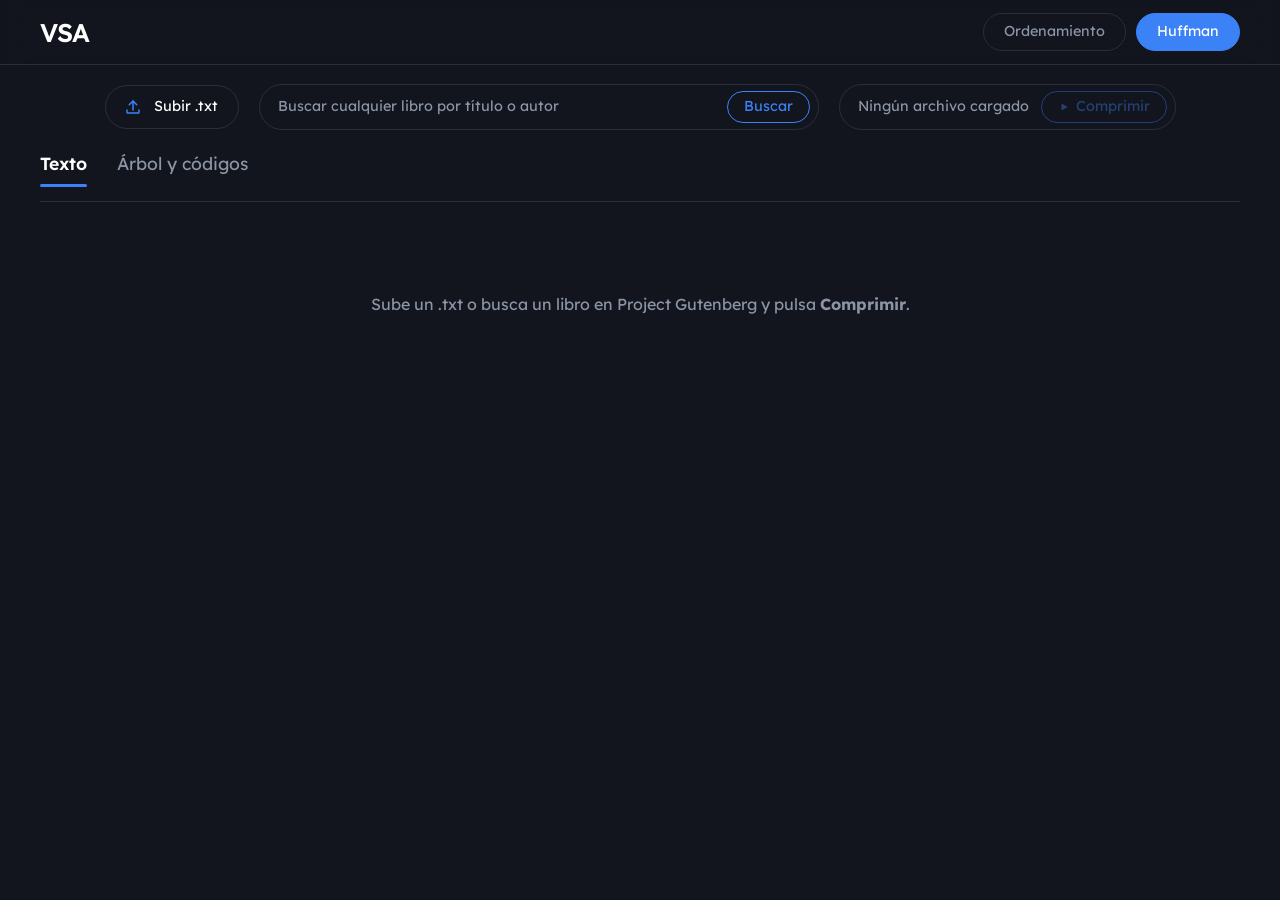
==== public/huffman.html @ 600deb77 "fix: front/.tbos" ====
<!DOCTYPE html>
<html lang="es">
<head>
  <meta charset="utf-8">
  <script>if (window.top === window.self) location.replace('index.html#huffman');</script>
  <meta name="viewport" content="width=device-width, initial-scale=1">
  <title>VSA — Compresión de Huffman</title>

  <link rel="preconnect" href="https://fonts.googleapis.com">
  <link rel="preconnect" href="https://fonts.gstatic.com" crossorigin>
  <link href="https://fonts.googleapis.com/css2?family=Lexend:wght@300;400;500;600&display=swap" rel="stylesheet">
  <link rel="stylesheet" href="css/styles.css">
  <link rel="stylesheet" href="css/huffman.css">
</head>
<body>
<div id="app">
 
  <!-- Fuente del texto: archivo local o Project Gutenberg -->
  <section id="controls" aria-label="Fuente del texto">
    <label class="hz-pill hz-upload" for="hz-file">
      <svg width="18" height="18" viewBox="0 0 24 24" fill="none" stroke="currentColor" stroke-width="2" stroke-linecap="round" stroke-linejoin="round" aria-hidden="true"><path d="M12 16V4"/><path d="M7 9l5-5 5 5"/><path d="M4 16v3a1 1 0 0 0 1 1h14a1 1 0 0 0 1-1v-3"/></svg>
      <span>Subir .txt</span>
    </label>
    <input id="hz-file" class="sr-only" type="file" accept=".txt,text/plain">
 
    <form class="hz-pill hz-search" id="hz-search" role="search">
      <input type="search" id="hz-q" placeholder="Buscar cualquier libro por título o autor" aria-label="Buscar en Project Gutenberg por título o autor">
      <button type="submit" class="btn-accent" id="hz-buscar">Buscar</button>
    </form>
 
    <div class="hz-pill hz-current">
      <span id="hz-current-label"><span class="hz-muted">Ningún archivo cargado</span></span>
      <button type="button" class="btn-accent" id="hz-run" disabled>
        <svg width="12" height="12" viewBox="0 0 24 24" fill="currentColor" aria-hidden="true"><path d="M7 5v14l12-7z"/></svg>Comprimir
      </button>
    </div>
 
    <div class="hz-results" id="hz-results" hidden>
      <div class="hz-results-head">
        <span id="hz-results-count"></span>
        <button type="button" id="hz-results-close" aria-label="Cerrar resultados">Cerrar</button>
      </div>
      <ul id="hz-results-list"></ul>
    </div>
  </section>
  <div id="hz-msg" class="hz-msg" role="status" hidden></div>
 
  <!-- Pestañas -->
  <nav class="methods-nav" id="hz-tabs" role="tablist" aria-label="Vistas">
    <button type="button" role="tab" id="tab-texto" data-tab="texto" aria-controls="view-texto" aria-selected="true" class="btn-method btn-active">Texto</button>
    <button type="button" role="tab" id="tab-arbol" data-tab="arbol" aria-controls="view-arbol" aria-selected="false" class="btn-method">Árbol y códigos</button>
  </nav>
 
  <!-- Vista: Texto -->
  <section id="view-texto" class="hz-view" role="tabpanel" aria-labelledby="tab-texto">
    <p class="hz-vacio">Sube un .txt o busca un libro en Project Gutenberg y pulsa <b>Comprimir</b>.</p>
    <div class="hz-body" hidden>
      <div class="hz-title-row">
        <h2 id="hz-titulo"></h2>
        <span id="hz-lineas-label" class="hz-accent"></span>
      </div>
      <p class="hz-desc" id="hz-desc"></p>
 
      <section class="hz-editor" aria-label="Editor">
        <div class="hz-editor-bar">
          <div class="hz-file"><svg width="16" height="16" viewBox="0 0 24 24" fill="none" stroke="currentColor" stroke-width="2" stroke-linecap="round" stroke-linejoin="round" aria-hidden="true"><path d="M14 3H6a1 1 0 0 0-1 1v16a1 1 0 0 0 1 1h12a1 1 0 0 0 1-1V8z"/><path d="M14 3v5h5"/></svg><span id="hz-filename"></span></div>
          <div class="hz-toggle" role="group" aria-label="Modo de vista">
            <button type="button" id="hz-ver-bin" class="on" aria-pressed="true"><code>01</code>Codificado</button>
            <button type="button" id="hz-ver-txt" aria-pressed="false"><code>Aa</code>Normal</button>
          </div>
        </div>
        <div class="hz-lines" id="hz-lines" tabindex="0" aria-label="Contenido"></div>
        <div class="hz-editor-foot">
          <span id="hz-status"></span>
          <span class="hz-foot-right">
            <button type="button" id="hz-mas" class="hz-link">Mostrar más</button>
            <span id="hz-check" class="hz-check"></span>
          </span>
        </div>
      </section>
 
      <div class="hz-downloads">
        <button type="button" id="hz-dl-huf" class="hz-link hz-muted-btn">Descargar .tbos</button>
        <button type="button" id="hz-dl-txt" class="hz-link hz-muted-btn">Descargar .txt decodificado</button>
      </div>
 
      <section class="hz-results-sec" aria-label="Resultados">
        <div class="hz-sec-head">
          <h3>Resultados</h3>
          <span>tamaño original vs. codificado + tabla de frecuencias</span>
        </div>
        <div class="hz-stats" id="hz-stats-texto"></div>
        <div class="hz-cmp" id="hz-cmp"></div>
      </section>
    </div>
  </section>
 
  <!-- Vista: Árbol y códigos -->
  <section id="view-arbol" class="hz-view" role="tabpanel" aria-labelledby="tab-arbol" hidden>
    <p class="hz-vacio">Comprime un texto para ver su árbol y la tabla de códigos.</p>
    <div class="hz-body" hidden>
      <div class="hz-title-row">
        <h2>Árbol de Huffman</h2>
        <span id="hz-arbol-label" class="hz-accent"></span>
      </div>
      <p class="hz-desc">En cada paso se toman los dos nodos de menor frecuencia y se unen en uno nuevo (técnica voraz). Los caracteres más frecuentes quedan cerca de la raíz y reciben los códigos más cortos.</p>
 
      <div class="hz-stats" id="hz-stats-arbol"></div>
 
      <div class="hz-legend">
        <span class="lg"><i class="sw sw-0"></i>rama izquierda = 0</span>
        <span class="lg"><i class="sw sw-1"></i>rama derecha = 1</span>
        <span class="lg"><i class="dot dot-in"></i>nodo interno</span>
        <span class="lg"><i class="dot dot-leaf"></i>hoja = carácter y frecuencia</span>
        <span>␣ espacio · ↵ salto de línea</span>
      </div>
      <div class="hz-tree" id="hz-tree"></div>
 
      <section class="hz-results-sec">
        <div class="hz-sec-head">
          <h3>Frecuencias y códigos</h3>
          <span id="hz-tabla-label"></span>
        </div>
        <div class="hz-table-wrap">
          <table class="hz-table">
            <thead><tr><th>Carácter</th><th>Unicode</th><th>Frecuencia</th><th>%</th><th class="l">Código</th><th>Largo</th><th>Bits totales</th></tr></thead>
            <tbody id="hz-tabla"></tbody>
          </table>
        </div>
      </section>
    </div>
  </section>
</div>
<script src="js/fuente.js"></script>
<script src="js/tabla.js"></script>
<script src="js/resultados.js"></script>
<script src="js/editor.js"></script>
<script src="js/huffman-api.js"></script>
<script src="js/huffman-estado.js"></script>
</body>
</html>
---- public/css/styles.css ----
/* Variables */
:root {
  --bg-main: #13151e; --bg-panel: #1a1c29; --text-main: #fff; --text-muted: #8b95a5;
  --accent: #3b82f6; --border-color: #2a2d3d; --font-main: "Lexend", system-ui, sans-serif;
  --c-comparing: #facc15; --c-swap: #ef4444; --c-pivot: #a855f7; --c-min: #22d3ee; --c-sorted: #22c55e;
  --c-error: #f87171; --c-warning: #fbbf24;
}
 
/* Base */
* { margin: 0; padding: 0; box-sizing: border-box; }
[hidden] { display: none !important; }
body { background: var(--bg-main); color: var(--text-main); font-family: var(--font-main); line-height: 1.5; -webkit-font-smoothing: antialiased; }
#app { max-width: 1400px; margin: 0 auto; padding: 20px 40px; }
button:focus-visible, input:focus-visible { outline: 2px solid var(--accent); outline-offset: 2px; }
 
/* Header */
.header-container { display: flex; justify-content: space-between; align-items: center; margin-bottom: 20px; }
.main-title { font-size: 2.5rem; font-weight: 600; letter-spacing: -1px; }
#mode-nav button { background: none; border: none; border-bottom: 2px solid transparent; color: var(--text-muted); font: inherit; font-size: 1rem; margin-left: 20px; padding-bottom: 5px; cursor: pointer; transition: color .2s, border-color .2s; }
#mode-nav button:hover { color: var(--text-main); }
#mode-nav button.active { color: var(--text-main); border-bottom-color: var(--accent); }
 
/* Algoritmos */
.methods-nav { display: flex; align-items: center; gap: 30px; padding-bottom: 20px; border-bottom: 1px solid var(--border-color); margin-bottom: 30px; overflow-x: auto; }
.btn-method { background: none; border: none; color: var(--text-muted); font: inherit; font-size: 1.1rem; font-weight: 400; cursor: pointer; padding-bottom: 5px; position: relative; white-space: nowrap; transition: color .2s; }
.btn-method:hover { color: var(--text-main); }
.btn-method.btn-active { color: var(--text-main); font-weight: 600; }
.btn-method.btn-active::after { content: ""; position: absolute; bottom: -6px; left: 0; width: 100%; height: 3px; background: var(--accent); border-radius: 2px; }
 
/* Controles */
#controls { display: flex; flex-wrap: wrap; align-items: center; justify-content: center; gap: 20px; margin-bottom: 20px; }
#input-controls, #speed-control, #playback { display: flex; align-items: center; gap: 15px; border: 1px solid var(--border-color); border-radius: 30px; padding: 8px 20px; }
#manual-group { display: flex; align-items: center; gap: 10px; }
#controls button { background: none; border: none; color: var(--text-main); font: inherit; font-size: .9rem; cursor: pointer; transition: color .2s; }
#controls button:hover { color: var(--accent); }
#controls output { color: var(--text-muted); font-size: .85rem; min-width: 2ch; }
input[type="range"] { accent-color: var(--accent); background: var(--border-color); height: 4px; border-radius: 2px; appearance: none; cursor: pointer; }
input[type="range"]::-webkit-slider-thumb { appearance: none; width: 12px; height: 12px; border-radius: 50%; background: var(--accent); }
input[type="range"]::-moz-range-thumb { width: 12px; height: 12px; border-radius: 50%; background: var(--accent); border: none; }
#manual-group input { background: transparent; border: none; color: var(--text-main); font-family: inherit; width: 190px; }
#manual-group input::placeholder { color: var(--text-muted); }
#controls #btn-play { display: flex; align-items: center; gap: 5px; border: 1px solid var(--accent); color: var(--accent); padding: 4px 15px; border-radius: 20px; }
#controls #btn-play:hover { background: var(--accent); color: var(--text-main); }
#stooge-warning { order: 10; width: 100%; color: var(--c-warning); font-size: .85rem; text-align: center; }
#manual-error { color: var(--c-error); font-size: .85rem; margin-bottom: 20px; text-align: center; }
 
/* Vista individual */
#view-single { display: grid; grid-template-columns: minmax(0, 1fr); gap: 40px; max-width: 1000px; margin: 20px auto 0; }
#single-main { min-width: 0; }
#single-title-row { display: flex; justify-content: space-between; align-items: baseline; margin-bottom: 8px; }
#algo-title { font-size: 2.5rem; font-weight: 600; }
#step-label { color: var(--accent); font-size: .9rem; }
#canvas-main { display: block; width: 100%; height: 450px; background: transparent; }
#scrubber { display: flex; align-items: center; gap: 15px; margin-top: 15px; }
#input-scrub { flex-grow: 1; }
#pct-label { color: var(--text-muted); font-size: .8rem; min-width: 4ch; text-align: right; }
 
/* Leyenda */
#legend { display: flex; flex-wrap: wrap; gap: 20px; margin-top: 20px; font-size: .85rem; color: var(--text-muted); }
#legend span { display: inline-flex; align-items: center; gap: 8px; }
#legend span::before { content: ""; width: 10px; height: 10px; border-radius: 50%; background: var(--text-muted); }
#legend [data-legend="comparing"]::before { background: var(--c-comparing); }
#legend [data-legend="swap"]::before { background: var(--c-swap); }
#legend [data-legend="pivot"]::before { background: var(--c-pivot); }
#legend [data-legend="min"]::before { background: var(--c-min); }
#legend [data-legend="sorted"]::before { background: var(--c-sorted); }
 
/* Estadísticas */
#stats { display: flex; flex-wrap: wrap; gap: 50px; margin-top: 40px; }
.stat { display: flex; flex-direction: column; }
.stat-value { font-size: 2.5rem; font-weight: 600; line-height: 1; margin-bottom: 5px; }
.stat-label, .stat-sub { color: var(--text-muted); font-size: .85rem; }

/* Descripción y complejidades */
#algo-desc { font-size: 1rem; font-weight: 300; line-height: 1.6; color: var(--text-muted); }
#complexities { display: flex; flex-wrap: wrap; gap: 15px; font-size: .8rem; color: var(--text-muted); margin: 10px 0 25px; }
.cx-value { font-family: monospace; font-weight: bold; color: var(--text-main); }
 
/* Vista comparar */
#panels { display: grid; grid-template-columns: repeat(auto-fill, minmax(280px, 1fr)); gap: 20px; margin-top: 20px; }
.panel { display: flex; flex-direction: column; gap: 12px; background: var(--bg-panel); border: 1px solid var(--border-color); border-radius: 12px; padding: 15px; }
.panel-head { display: flex; justify-content: space-between; align-items: baseline; }
.panel-name { font-weight: 600; font-size: 1.1rem; }
.panel-rank { color: var(--accent); font-size: .85rem; }
.panel-counts { color: var(--text-muted); font-size: .8rem; }
.panel-bar { height: 4px; background: var(--border-color); border-radius: 2px; overflow: hidden; margin-top: 8px; }
.panel-bar-fill { height: 100%; width: 0; background: var(--accent); }
.panel-canvas { display: block; width: 100%; height: 160px; }
#compare-hint { color: var(--text-muted); font-size: .9rem; margin-top: 20px; }
 
/* Resultados */
#results { margin-top: 40px; }
#results-head { display: flex; justify-content: space-between; align-items: baseline; flex-wrap: wrap; gap: 10px; margin-bottom: 15px; }
#results-head h3 { font-size: 1.5rem; font-weight: 600; }
#results-head span { color: var(--text-muted); font-size: .85rem; }
#results-table-wrap { overflow-x: auto; }
#results-table { width: 100%; border-collapse: collapse; font-size: .9rem; }
#results-table th, #results-table td { padding: 12px 15px; text-align: left; border-bottom: 1px solid var(--border-color); }
#results-table th { color: var(--text-muted); font-weight: 400; font-size: .75rem; text-transform: uppercase; letter-spacing: 1px; }
.r-name { font-weight: 600; }
.r-bar { position: relative; height: 6px; min-width: 100px; background: var(--border-color); border-radius: 3px; overflow: hidden; margin-bottom: 4px; }
.r-bar-total, .r-bar-live { position: absolute; inset: 0 auto 0 0; height: 100%; }
.r-bar-total { background: rgba(59, 130, 246, .35); }
.r-bar-live { background: var(--accent); }
.r-total-num { font-size: .8rem; color: var(--text-muted); }
#single-results { grid-column: 1 / -1; }
#single-results-head { display: flex; justify-content: space-between; align-items: baseline; flex-wrap: wrap; gap: 10px; margin-bottom: 15px; }
#single-results-head h3 { font-size: 1.5rem; font-weight: 600; }
#single-results-head span { color: var(--text-muted); font-size: .85rem; }
#single-results-wrap { overflow-x: auto; }
#single-results-table { width: 100%; border-collapse: collapse; font-size: .9rem; }
#single-results-table th, #single-results-table td { padding: 12px 15px; text-align: left; border-bottom: 1px solid var(--border-color); }
#single-results-table th { color: var(--text-muted); font-weight: 400; font-size: .75rem; text-transform: uppercase; letter-spacing: 1px; }
/* Responsive */
@media (max-width: 600px) {
  .header-container { flex-wrap: wrap; gap: 10px; }
  #mode-nav button:first-child { margin-left: 0; }
  #controls { gap: 12px; }
  #input-controls, #speed-control, #playback { width: 100%; flex-wrap: wrap; border-radius: 20px; justify-content: space-between; }
  #manual-group { width: 100%; }
  #manual-group input { flex: 1; width: auto; min-width: 0; }
  .stat-value { font-size: 2rem; }
  #canvas-main { height: 240px; }
}

/* ===== Barra fija (index.html) y navegación entre secciones ===== */
:root { --bar-h: 64px; }
.header { position: fixed; top: 0; left: 0; right: 0; z-index: 50; background: rgba(19, 21, 30, .6); backdrop-filter: blur(12px); -webkit-backdrop-filter: blur(12px); border-bottom: 1px solid var(--border-color); transition: transform .25s ease; }
.header.oculta { transform: translateY(-100%); }
.header-container { display: flex; justify-content: space-between; align-items: center; max-width: 1400px; height: var(--bar-h); margin: 0 auto; padding: 0 40px; }
.header .main-title { font-size: 1.6rem; }
.brand-link { color: inherit; text-decoration: none; }
.site-nav { display: flex; align-items: center; gap: 10px; }
.site-nav a { font: inherit; font-size: .9rem; color: var(--text-muted); text-decoration: none; padding: 7px 20px; border: 1px solid var(--border-color); border-radius: 30px; transition: color .2s, border-color .2s, background .2s; }
.site-nav a:hover { color: var(--text-main); border-color: var(--accent); }
.site-nav a[aria-current="page"] { color: var(--text-main); background: var(--accent); border-color: var(--accent); }
.site-nav a:focus-visible { outline: 2px solid var(--accent); outline-offset: 2px; }

/* index.html: la sección ocupa toda la pantalla y la barra flota encima */
.shell { overflow: hidden; }
.vista { position: fixed; inset: 0; width: 100%; height: 100%; border: 0; background: var(--bg-main); }

/* Dentro de las secciones: espacio arriba para que la barra no tape el contenido */
#app { padding-top: calc(var(--bar-h) + 20px); }

/* Fila Individual / Comparar dentro de Ordenamiento */
.mode-row { margin-bottom: 20px; }
.mode-row #mode-nav button:first-child { margin-left: 0; }

@media (max-width: 600px) {
  .header-container { flex-wrap: nowrap; gap: 8px; padding: 0 20px; }
  .site-nav { gap: 8px; }
  .site-nav a { padding: 6px 14px; font-size: .85rem; }
}
@media (prefers-reduced-motion: reduce) { .header { transition: none; } }
---- public/css/huffman.css ----
/* Huffman — estilos propios. Variables, base, header, pestañas (.methods-nav),
   .stat y controles vienen de styles.css */
:root { --c-bit0: #f59e0b; --c-bit1: #3b82f6; --c-bin: #93c5fd; }
 
.sr-only { position: absolute; width: 1px; height: 1px; opacity: 0; }
.hz-muted { color: var(--text-muted); }
.hz-accent { color: var(--accent); font-size: .9rem; }
 
/* Fuente */
#controls { position: relative; }
.hz-pill { display: flex; align-items: center; gap: 12px; border: 1px solid var(--border-color); border-radius: 30px; padding: 6px 8px 6px 18px; min-height: 44px; font-size: .9rem; }
.hz-upload { cursor: pointer; padding-right: 20px; transition: border-color .2s; }
.hz-upload svg { color: var(--accent); }
.hz-upload:hover, .hz-upload:focus-within { border-color: var(--accent); }
.hz-search { flex: 0 1 560px; min-width: 0; }
.hz-search input { flex: 1; min-width: 80px; background: transparent; border: none; color: var(--text-main); font: inherit; font-size: .9rem; }
.hz-search input::placeholder { color: var(--text-muted); }
.hz-current { padding-right: 8px; }
#controls .btn-accent { display: inline-flex; align-items: center; gap: 6px; border: 1px solid var(--accent); color: var(--accent); padding: 4px 16px; border-radius: 20px; white-space: nowrap; }
#controls .btn-accent:hover:not(:disabled) { background: var(--accent); color: var(--text-main); }
#controls .btn-accent:disabled { opacity: .4; cursor: not-allowed; }
.hz-msg { text-align: center; font-size: .85rem; margin-bottom: 20px; color: var(--text-muted); }
.hz-msg.error { color: var(--c-error); }
 
/* Resultados de búsqueda */
.hz-results { position: absolute; top: 56px; left: 50%; transform: translateX(-50%); width: min(620px, 100%); background: var(--bg-panel); border: 1px solid var(--border-color); border-radius: 12px; box-shadow: 0 16px 40px rgba(0,0,0,.45); z-index: 5; overflow: hidden; }
.hz-results-head { display: flex; justify-content: space-between; padding: 10px 14px; border-bottom: 1px solid var(--border-color); font-size: .75rem; color: var(--text-muted); text-transform: uppercase; letter-spacing: 1px; }
#controls .hz-results-head button { font-size: .75rem; color: var(--text-muted); }
.hz-results ul { list-style: none; max-height: 340px; overflow-y: auto; }
.hz-results li { display: flex; align-items: center; gap: 14px; padding: 10px 14px; border-bottom: 1px solid var(--border-color); }
.hz-results li:last-child { border-bottom: 0; }
.hz-res-info { flex: 1; min-width: 0; }
.hz-res-title { font-weight: 600; font-size: .9rem; }
.hz-res-meta { font-size: .75rem; color: var(--text-muted); }
#controls .hz-use { border: 1px solid var(--border-color); border-radius: 16px; padding: 4px 12px; font-size: .8rem; }
#controls .hz-use:hover { border-color: var(--accent); }
.hz-res-empty { padding: 16px 14px; color: var(--text-muted); font-size: .85rem; }
 
/* Vistas */
.hz-vacio { text-align: center; color: var(--text-muted); padding: 60px 0; }
.hz-body { max-width: 1100px; margin: 0 auto; }
#view-arbol .hz-body { max-width: 1240px; }
.hz-title-row { display: flex; justify-content: space-between; align-items: baseline; flex-wrap: wrap; gap: 8px; margin-bottom: 8px; }
.hz-title-row h2 { font-size: 2.5rem; font-weight: 600; overflow-wrap: anywhere; }
.hz-desc { font-size: 1rem; font-weight: 300; line-height: 1.6; color: var(--text-muted); margin-bottom: 24px; }
.hz-stats { display: flex; flex-wrap: wrap; gap: 50px; margin: 28px 0; }
 
/* Editor */
.hz-editor { background: var(--bg-panel); border: 1px solid var(--border-color); border-radius: 12px; overflow: hidden; }
.hz-editor-bar { display: flex; flex-wrap: wrap; align-items: center; justify-content: space-between; gap: 12px; padding: 10px 14px 10px 18px; border-bottom: 1px solid var(--border-color); }
.hz-file { display: flex; align-items: center; gap: 10px; font-family: monospace; font-size: .9rem; color: var(--text-muted); }
.hz-toggle { display: flex; gap: 4px; border: 1px solid var(--border-color); border-radius: 20px; padding: 3px; }
.hz-toggle button { display: inline-flex; align-items: center; gap: 6px; background: none; border: 1px solid transparent; color: var(--text-muted); font: inherit; font-size: .8rem; cursor: pointer; border-radius: 16px; padding: 4px 14px; }
.hz-toggle button:hover { color: var(--text-main); }
.hz-toggle button.on { color: var(--text-main); background: var(--bg-main); border-color: var(--accent); }
.hz-lines { height: 470px; overflow: auto; padding: 14px 0; font-family: monospace; font-size: .9rem; line-height: 1.75; }
.hz-ln { display: flex; gap: 18px; padding: 0 18px; }
.hz-ln em { font-style: normal; color: #5d6577; min-width: 6ch; text-align: right; user-select: none; }
.hz-ln span { white-space: pre; }
.hz-lines.bin .hz-ln span { color: var(--c-bin); }
.hz-editor-foot { display: flex; flex-wrap: wrap; justify-content: space-between; gap: 10px; padding: 8px 18px; border-top: 1px solid var(--border-color); font-size: .75rem; color: var(--text-muted); }
.hz-foot-right { display: inline-flex; align-items: center; gap: 14px; }
.hz-link { background: none; border: none; font: inherit; cursor: pointer; font-size: .75rem; color: var(--accent); }
.hz-link:disabled { color: var(--text-muted); cursor: default; }
.hz-check { display: inline-flex; align-items: center; gap: 6px; color: var(--c-sorted); }
.hz-check.bad { color: var(--c-error); }
.hz-downloads { display: flex; flex-wrap: wrap; gap: 12px; justify-content: flex-end; margin-top: 14px; }
.hz-muted-btn { font-size: .8rem; color: var(--text-muted); }
.hz-muted-btn:hover { color: var(--text-main); }
 
/* Resultados */
.hz-results-sec { margin-top: 30px; }
.hz-sec-head { display: flex; justify-content: space-between; align-items: baseline; flex-wrap: wrap; gap: 10px; margin-bottom: 15px; }
.hz-sec-head h3 { font-size: 1.5rem; font-weight: 600; }
.hz-sec-head span { color: var(--text-muted); font-size: .85rem; }
.hz-results-sec .hz-stats { margin-top: 0; }
.hz-cmp { display: flex; flex-direction: column; gap: 8px; margin-top: 28px; }
.hz-bar { position: relative; height: 26px; background: var(--border-color); border-radius: 5px; overflow: hidden; }
.hz-bar i { position: absolute; inset: 0 auto 0 0; background: var(--accent); }
.hz-bar i.orig { background: #3a3f55; }
.hz-bar span { position: absolute; left: 12px; top: 3px; font-size: .8rem; }
 
/* Árbol */
.hz-legend { display: flex; flex-wrap: wrap; gap: 20px; margin-bottom: 14px; font-size: .8rem; color: var(--text-muted); }
.hz-legend .lg { display: inline-flex; align-items: center; gap: 8px; }
.sw { display: inline-block; width: 14px; height: 3px; }
.sw-0 { background: var(--c-bit0); } .sw-1 { background: var(--c-bit1); }
.dot { display: inline-block; width: 10px; height: 10px; }
.dot-in { border-radius: 50%; background: #2563eb; }
.dot-leaf { border-radius: 3px; border: 1.5px solid var(--c-min); }
.hz-tree { overflow: auto; background: var(--bg-panel); border: 1px solid var(--border-color); border-radius: 12px; padding: 16px; }
.hz-tree svg { display: block; margin: 0 auto; }
.hz-tree line.e0 { stroke: var(--c-bit0); stroke-width: 1.6; }
.hz-tree line.e1 { stroke: var(--c-bit1); stroke-width: 1.6; }
.hz-tree text { font-family: monospace; text-anchor: middle; }
.hz-tree .e0t, .hz-tree .e1t { font-size: 11px; paint-order: stroke; stroke: var(--bg-panel); stroke-width: 4px; }
.hz-tree .e0t { fill: var(--c-bit0); } .hz-tree .e1t { fill: #60a5fa; }
.hz-tree .lf { fill: var(--bg-main); stroke: var(--c-min); stroke-width: 1.5; }
.hz-tree .lt { fill: var(--text-main); font-size: 13px; font-weight: bold; }
.hz-tree .lfq { fill: var(--text-muted); font-size: 10px; }
.hz-tree .in { fill: #2563eb; }
.hz-aviso { color: var(--text-muted); padding: 20px; text-align: center; }
 
/* Tabla de códigos */
.hz-table-wrap { overflow: auto; max-height: 620px; border: 1px solid var(--border-color); border-radius: 12px; }
.hz-table { width: 100%; border-collapse: collapse; font-size: .9rem; }
.hz-table th, .hz-table td { padding: 10px 15px; text-align: right; border-bottom: 1px solid var(--border-color); white-space: nowrap; }
.hz-table th:first-child, .hz-table td:first-child, .hz-table .l { text-align: left; }
.hz-table th { position: sticky; top: 0; background: var(--bg-panel); color: var(--text-muted); font-weight: 400; font-size: .75rem; text-transform: uppercase; letter-spacing: 1px; }
.hz-table td.m { font-family: monospace; }
.hz-table td.ch { font-family: monospace; font-size: 1rem; font-weight: bold; }
.hz-table td.mu { color: var(--text-muted); font-size: .75rem; }
.hz-table td.k { font-family: monospace; color: var(--c-bin); letter-spacing: 1.5px; text-align: left; }
.fb { display: inline-block; width: 80px; height: 6px; background: var(--border-color); border-radius: 3px; vertical-align: middle; margin-right: 10px; overflow: hidden; }
.fb i { display: block; height: 100%; background: #2563eb; }
 
@media (max-width: 600px) {
  .hz-pill { width: 100%; flex-wrap: wrap; border-radius: 20px; }
  .hz-search { flex: 1 1 100%; }
  .hz-current { justify-content: space-between; }
  .hz-title-row h2 { font-size: 2rem; }
  .hz-lines { height: 320px; }
  .hz-stats { gap: 30px; }
}
.sr-only { position: absolute; width: 1px; height: 1px; opacity: 0; }
.hz-muted { color: var(--text-muted); }
 
/* Fuente */
#controls { position: relative; }
.hz-pill { display: flex; align-items: center; gap: 12px; border: 1px solid var(--border-color); border-radius: 30px; padding: 6px 8px 6px 18px; min-height: 44px; font-size: .9rem; }
.hz-upload { cursor: pointer; padding-right: 20px; transition: border-color .2s; }
.hz-upload svg { color: var(--accent); }
.hz-upload:hover, .hz-upload:focus-within { border-color: var(--accent); }
.hz-search { flex: 0 1 560px; min-width: 0; }
.hz-search input { flex: 1; min-width: 80px; background: transparent; border: none; color: var(--text-main); font: inherit; font-size: .9rem; }
.hz-search input::placeholder { color: var(--text-muted); }
.hz-current { padding-right: 8px; }
#controls .btn-accent { display: inline-flex; align-items: center; gap: 6px; border: 1px solid var(--accent); color: var(--accent); padding: 4px 16px; border-radius: 20px; white-space: nowrap; }
#controls .btn-accent:hover:not(:disabled) { background: var(--accent); color: var(--text-main); }
#controls .btn-accent:disabled { opacity: .4; cursor: not-allowed; }
.hz-msg { text-align: center; font-size: .85rem; margin-bottom: 20px; color: var(--text-muted); }
.hz-msg.error { color: var(--c-error); }
 
/* Resultados de búsqueda */
.hz-results { position: absolute; top: 56px; left: 50%; transform: translateX(-50%); width: min(620px, 100%); background: var(--bg-panel); border: 1px solid var(--border-color); border-radius: 12px; box-shadow: 0 16px 40px rgba(0,0,0,.45); z-index: 5; overflow: hidden; }
.hz-results-head { display: flex; justify-content: space-between; padding: 10px 14px; border-bottom: 1px solid var(--border-color); font-size: .75rem; color: var(--text-muted); text-transform: uppercase; letter-spacing: 1px; }
#controls .hz-results-head button { font-size: .75rem; color: var(--text-muted); }
.hz-results ul { list-style: none; max-height: 340px; overflow-y: auto; }
.hz-results li { display: flex; align-items: center; gap: 14px; padding: 10px 14px; border-bottom: 1px solid var(--border-color); }
.hz-results li:last-child { border-bottom: 0; }
.hz-res-info { flex: 1; min-width: 0; }
.hz-res-title { font-weight: 600; font-size: .9rem; }
.hz-res-meta { font-size: .75rem; color: var(--text-muted); }
#controls .hz-use { border: 1px solid var(--border-color); border-radius: 16px; padding: 4px 12px; font-size: .8rem; }
#controls .hz-use:hover { border-color: var(--accent); }
.hz-res-empty { padding: 16px 14px; color: var(--text-muted); font-size: .85rem; }
 
@media (max-width: 600px) {
  .hz-pill { width: 100%; flex-wrap: wrap; border-radius: 20px; }
  .hz-search { flex: 1 1 100%; }
  .hz-current { justify-content: space-between; }
}
/* ===== Tabla de frecuencias y códigos ===== */
.hz-vacio { text-align: center; color: var(--text-muted); padding: 60px 0; }
.hz-body { max-width: 1100px; margin: 0 auto; }
#view-arbol .hz-body { max-width: 1240px; }
.hz-results-sec { margin-top: 30px; }
.hz-sec-head { display: flex; justify-content: space-between; align-items: baseline; flex-wrap: wrap; gap: 10px; margin-bottom: 15px; }
.hz-sec-head h3 { font-size: 1.5rem; font-weight: 600; }
.hz-sec-head span { color: var(--text-muted); font-size: .85rem; }
 
/* Tabla de códigos */
.hz-table-wrap { overflow: auto; max-height: 620px; border: 1px solid var(--border-color); border-radius: 12px; }
.hz-table { width: 100%; border-collapse: collapse; font-size: .9rem; }
.hz-table th, .hz-table td { padding: 10px 15px; text-align: right; border-bottom: 1px solid var(--border-color); white-space: nowrap; }
.hz-table th:first-child, .hz-table td:first-child, .hz-table .l { text-align: left; }
.hz-table th { position: sticky; top: 0; background: var(--bg-panel); color: var(--text-muted); font-weight: 400; font-size: .75rem; text-transform: uppercase; letter-spacing: 1px; }
.hz-table td.m { font-family: monospace; }
.hz-table td.ch { font-family: monospace; font-size: 1rem; font-weight: bold; }
.hz-table td.mu { color: var(--text-muted); font-size: .75rem; }
.hz-table td.k { font-family: monospace; color: var(--c-bin); letter-spacing: 1.5px; text-align: left; }
.fb { display: inline-block; width: 80px; height: 6px; background: var(--border-color); border-radius: 3px; vertical-align: middle; margin-right: 10px; overflow: hidden; }
.fb i { display: block; height: 100%; background: #2563eb; }
.hz-toggle button:disabled { opacity: .4; cursor: not-allowed; }
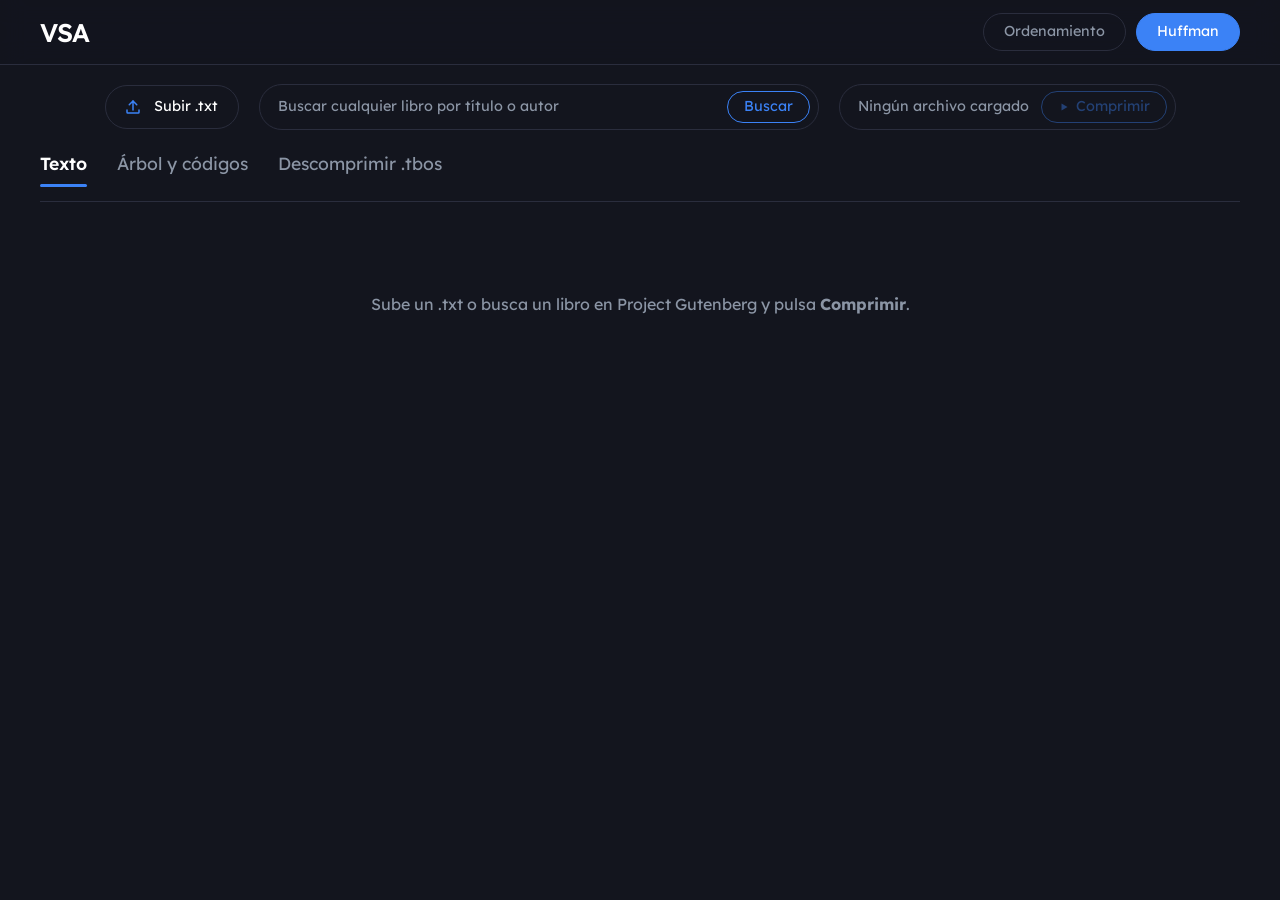
==== commit 255ef864: "add descomprimir" ====
--- a/public/huffman.html
+++ b/public/huffman.html
@@ -49,6 +49,7 @@
   <nav class="methods-nav" id="hz-tabs" role="tablist" aria-label="Vistas">
     <button type="button" role="tab" id="tab-texto" data-tab="texto" aria-controls="view-texto" aria-selected="true" class="btn-method btn-active">Texto</button>
     <button type="button" role="tab" id="tab-arbol" data-tab="arbol" aria-controls="view-arbol" aria-selected="false" class="btn-method">Árbol y códigos</button>
+    <button type="button" role="tab" id="tab-descomprimir" data-tab="descomprimir" aria-controls="view-descomprimir" aria-selected="false" class="btn-method">Descomprimir .tbos</button>
   </nav>
  
   <!-- Vista: Texto -->
@@ -130,13 +131,50 @@
       </section>
     </div>
   </section>
+    <!-- Vista: Descomprimir un .tbos -->
+  <section id="view-descomprimir" class="hz-view" role="tabpanel" aria-labelledby="tab-descomprimir" hidden>
+    <div class="hz-body">
+      <div class="hz-title-row">
+        <h2>Descomprimir un .tbos</h2>
+        <span id="hz-d-label" class="hz-accent"></span>
+      </div>
+      <p class="hz-desc">Sube un archivo .tbos generado aquí y el servidor lo decodifica para recuperar el texto original.</p>
+ 
+      <label class="hz-drop" id="hz-d-drop" for="hz-d-file">
+        <svg width="22" height="22" viewBox="0 0 24 24" fill="none" stroke="currentColor" stroke-width="2" stroke-linecap="round" stroke-linejoin="round" aria-hidden="true"><path d="M12 16V4"/><path d="M7 9l5-5 5 5"/><path d="M4 16v3a1 1 0 0 0 1 1h14a1 1 0 0 0 1-1v-3"/></svg>
+        <span><b>Elige un archivo .tbos</b> o arrástralo aquí</span>
+      </label>
+      <input id="hz-d-file" class="sr-only" type="file" accept=".tbos">
+      <div id="hz-d-msg" class="hz-msg" role="status" hidden></div>
+ 
+      <div id="hz-d-resultado" hidden>
+        <div class="hz-stats" id="hz-d-stats"></div>
+        <section class="hz-editor" aria-label="Texto decodificado">
+          <div class="hz-editor-bar">
+            <div class="hz-file"><svg width="16" height="16" viewBox="0 0 24 24" fill="none" stroke="currentColor" stroke-width="2" stroke-linecap="round" stroke-linejoin="round" aria-hidden="true"><path d="M14 3H6a1 1 0 0 0-1 1v16a1 1 0 0 0 1 1h12a1 1 0 0 0 1-1V8z"/><path d="M14 3v5h5"/></svg><span id="hz-d-filename"></span></div>
+          </div>
+          <div class="hz-lines" id="hz-d-lines" tabindex="0" aria-label="Texto decodificado"></div>
+          <div class="hz-editor-foot">
+            <span id="hz-d-status"></span>
+            <span class="hz-foot-right"><button type="button" id="hz-d-mas" class="hz-link">Mostrar más</button></span>
+          </div>
+        </section>
+        <div class="hz-downloads">
+          <button type="button" id="hz-d-dl" class="hz-link hz-muted-btn">Descargar .txt decodificado</button>
+        </div>
+      </div>
+    </div>
+  </section>
 </div>
 <script src="js/fuente.js"></script>
 <script src="js/tabla.js"></script>
 <script src="js/resultados.js"></script>
 <script src="js/editor.js"></script>
+<script src="js/descargas.js"></script>
 <script src="js/huffman-api.js"></script>
 <script src="js/huffman-estado.js"></script>
+<script src="js/arbol.js"></script>
+<script src="js/descomprimir.js"></script>
 </body>
 </html>
  
--- a/public/css/styles.css
+++ b/public/css/styles.css
@@ -153,4 +153,11 @@
   .site-nav a { padding: 6px 14px; font-size: .85rem; }
 }
 @media (prefers-reduced-motion: reduce) { .header { transition: none; } }
+ /* ===== Pestaña "Descomprimir .tbos" — pégalo al final de huffman.css ===== */
+.hz-drop { display: flex; align-items: center; justify-content: center; gap: 12px; padding: 36px 20px; border: 1.5px dashed var(--border-color); border-radius: 12px; color: var(--text-muted); cursor: pointer; transition: border-color .2s, background .2s, color .2s; }
+.hz-drop svg { color: var(--accent); flex: none; }
+.hz-drop b { color: var(--text-main); font-weight: 600; }
+.hz-drop:hover, .hz-drop:focus-within, .hz-drop.sobre { border-color: var(--accent); background: rgba(59, 130, 246, .06); color: var(--text-main); }
+#hz-d-resultado { margin-top: 28px; }
+#hz-d-msg { margin-top: 16px; margin-bottom: 0; }
  
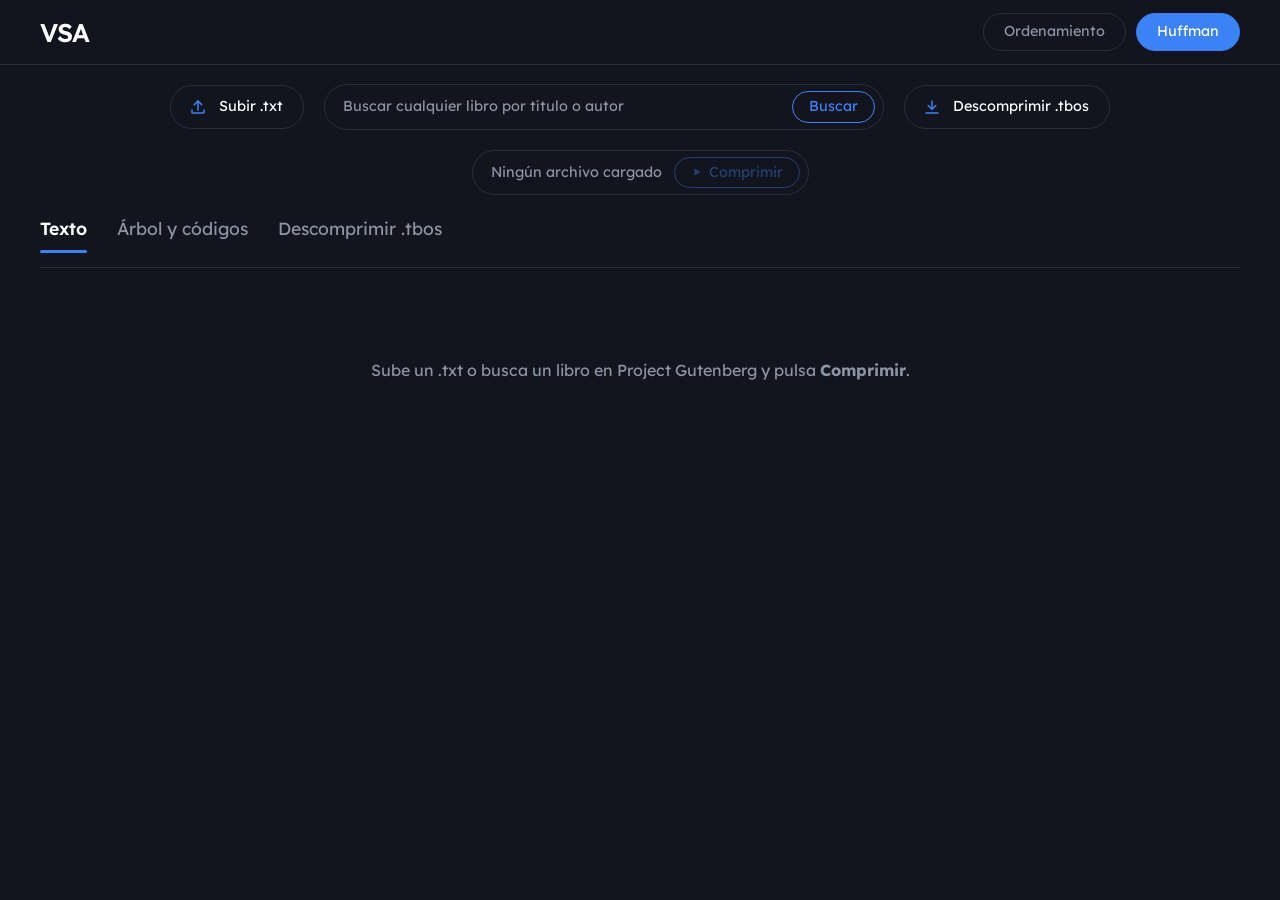
==== commit 06df052d: "add botton descomprimir" ====
--- a/public/huffman.html
+++ b/public/huffman.html
@@ -27,6 +27,11 @@
       <input type="search" id="hz-q" placeholder="Buscar cualquier libro por título o autor" aria-label="Buscar en Project Gutenberg por título o autor">
       <button type="submit" class="btn-accent" id="hz-buscar">Buscar</button>
     </form>
+    <label class="hz-pill hz-upload" for="hz-tbos-file">
+      <svg width="18" height="18" viewBox="0 0 24 24" fill="none" stroke="currentColor" stroke-width="2" stroke-linecap="round" stroke-linejoin="round" aria-hidden="true"><path d="M12 4v11"/><path d="M7 10l5 5 5-5"/><path d="M4 20h16"/></svg>
+      <span>Descomprimir .tbos</span>
+    </label>
+    <input id="hz-tbos-file" class="sr-only" type="file" accept=".tbos">
  
     <div class="hz-pill hz-current">
       <span id="hz-current-label"><span class="hz-muted">Ningún archivo cargado</span></span>
@@ -132,39 +137,6 @@
     </div>
   </section>
     <!-- Vista: Descomprimir un .tbos -->
-  <section id="view-descomprimir" class="hz-view" role="tabpanel" aria-labelledby="tab-descomprimir" hidden>
-    <div class="hz-body">
-      <div class="hz-title-row">
-        <h2>Descomprimir un .tbos</h2>
-        <span id="hz-d-label" class="hz-accent"></span>
-      </div>
-      <p class="hz-desc">Sube un archivo .tbos generado aquí y el servidor lo decodifica para recuperar el texto original.</p>
- 
-      <label class="hz-drop" id="hz-d-drop" for="hz-d-file">
-        <svg width="22" height="22" viewBox="0 0 24 24" fill="none" stroke="currentColor" stroke-width="2" stroke-linecap="round" stroke-linejoin="round" aria-hidden="true"><path d="M12 16V4"/><path d="M7 9l5-5 5 5"/><path d="M4 16v3a1 1 0 0 0 1 1h14a1 1 0 0 0 1-1v-3"/></svg>
-        <span><b>Elige un archivo .tbos</b> o arrástralo aquí</span>
-      </label>
-      <input id="hz-d-file" class="sr-only" type="file" accept=".tbos">
-      <div id="hz-d-msg" class="hz-msg" role="status" hidden></div>
- 
-      <div id="hz-d-resultado" hidden>
-        <div class="hz-stats" id="hz-d-stats"></div>
-        <section class="hz-editor" aria-label="Texto decodificado">
-          <div class="hz-editor-bar">
-            <div class="hz-file"><svg width="16" height="16" viewBox="0 0 24 24" fill="none" stroke="currentColor" stroke-width="2" stroke-linecap="round" stroke-linejoin="round" aria-hidden="true"><path d="M14 3H6a1 1 0 0 0-1 1v16a1 1 0 0 0 1 1h12a1 1 0 0 0 1-1V8z"/><path d="M14 3v5h5"/></svg><span id="hz-d-filename"></span></div>
-          </div>
-          <div class="hz-lines" id="hz-d-lines" tabindex="0" aria-label="Texto decodificado"></div>
-          <div class="hz-editor-foot">
-            <span id="hz-d-status"></span>
-            <span class="hz-foot-right"><button type="button" id="hz-d-mas" class="hz-link">Mostrar más</button></span>
-          </div>
-        </section>
-        <div class="hz-downloads">
-          <button type="button" id="hz-d-dl" class="hz-link hz-muted-btn">Descargar .txt decodificado</button>
-        </div>
-      </div>
-    </div>
-  </section>
 </div>
 <script src="js/fuente.js"></script>
 <script src="js/tabla.js"></script>
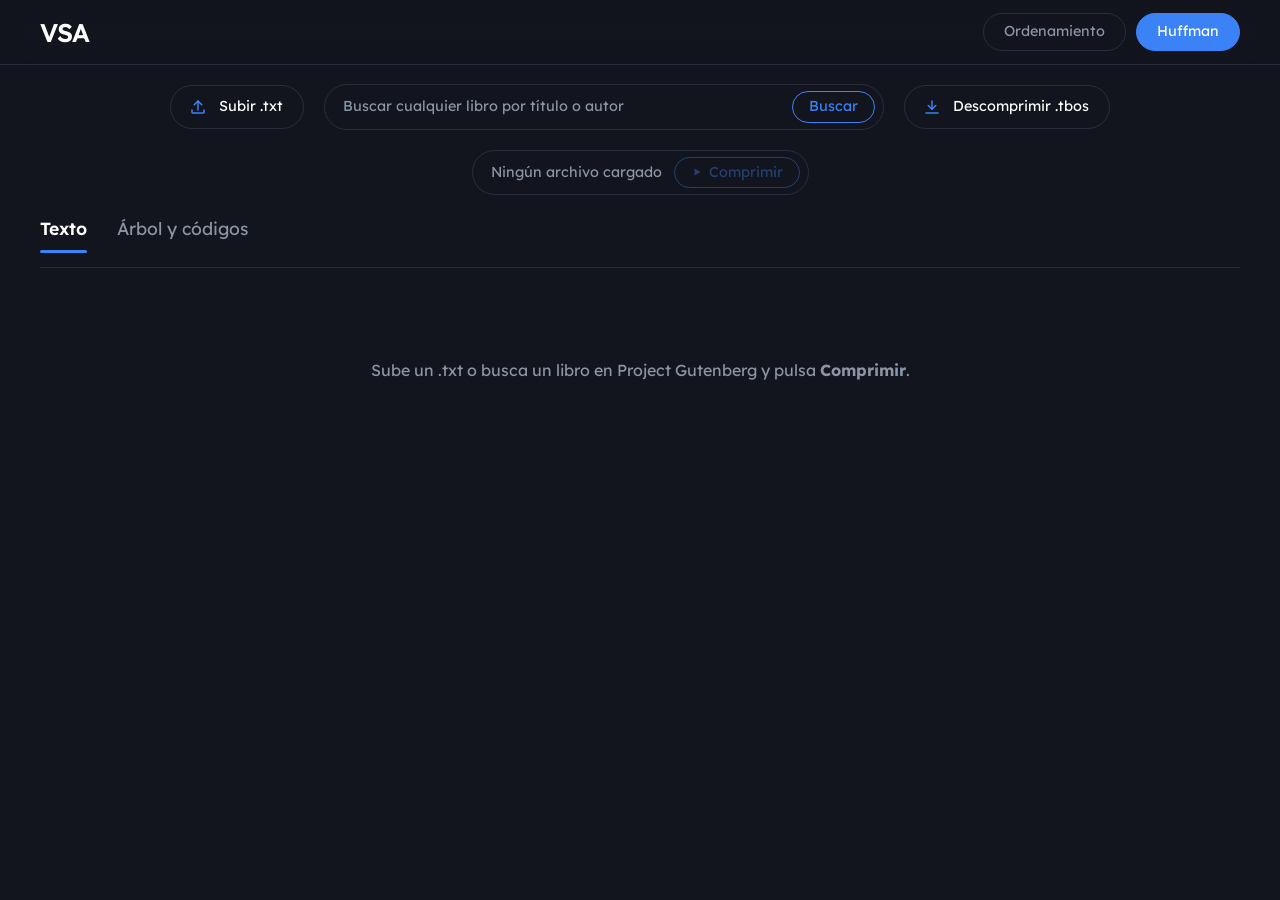
==== commit 17f87c7f: "fix arbol" ====
--- a/public/huffman.html
+++ b/public/huffman.html
@@ -54,7 +54,6 @@
   <nav class="methods-nav" id="hz-tabs" role="tablist" aria-label="Vistas">
     <button type="button" role="tab" id="tab-texto" data-tab="texto" aria-controls="view-texto" aria-selected="true" class="btn-method btn-active">Texto</button>
     <button type="button" role="tab" id="tab-arbol" data-tab="arbol" aria-controls="view-arbol" aria-selected="false" class="btn-method">Árbol y códigos</button>
-    <button type="button" role="tab" id="tab-descomprimir" data-tab="descomprimir" aria-controls="view-descomprimir" aria-selected="false" class="btn-method">Descomprimir .tbos</button>
   </nav>
  
   <!-- Vista: Texto -->
@@ -136,7 +135,6 @@
       </section>
     </div>
   </section>
-    <!-- Vista: Descomprimir un .tbos -->
 </div>
 <script src="js/fuente.js"></script>
 <script src="js/tabla.js"></script>
--- a/public/css/huffman.css
+++ b/public/css/huffman.css
@@ -181,4 +181,11 @@
 .hz-table td.k { font-family: monospace; color: var(--c-bin); letter-spacing: 1.5px; text-align: left; }
 .fb { display: inline-block; width: 80px; height: 6px; background: var(--border-color); border-radius: 3px; vertical-align: middle; margin-right: 10px; overflow: hidden; }
 .fb i { display: block; height: 100%; background: #2563eb; }
-.hz-toggle button:disabled { opacity: .4; cursor: not-allowed; }+.hz-toggle button:disabled { opacity: .4; cursor: not-allowed; }
+/* ===== Zoom del árbol ===== */
+.hz-zoom { display: flex; justify-content: flex-end; align-items: center; gap: 8px; margin-bottom: 10px; font-size: .8rem; color: var(--text-muted); }
+.hz-zoom output { min-width: 4ch; margin-right: 4px; text-align: right; }
+.hz-zoom button { background: none; border: 1px solid var(--border-color); border-radius: 16px; color: var(--text-main); font: inherit; font-size: .8rem; padding: 3px 12px; cursor: pointer; transition: border-color .2s; }
+.hz-zoom button:hover:not(:disabled) { border-color: var(--accent); }
+.hz-zoom button:disabled { opacity: .4; cursor: not-allowed; }
+.hz-tree line { vector-effect: non-scaling-stroke; }
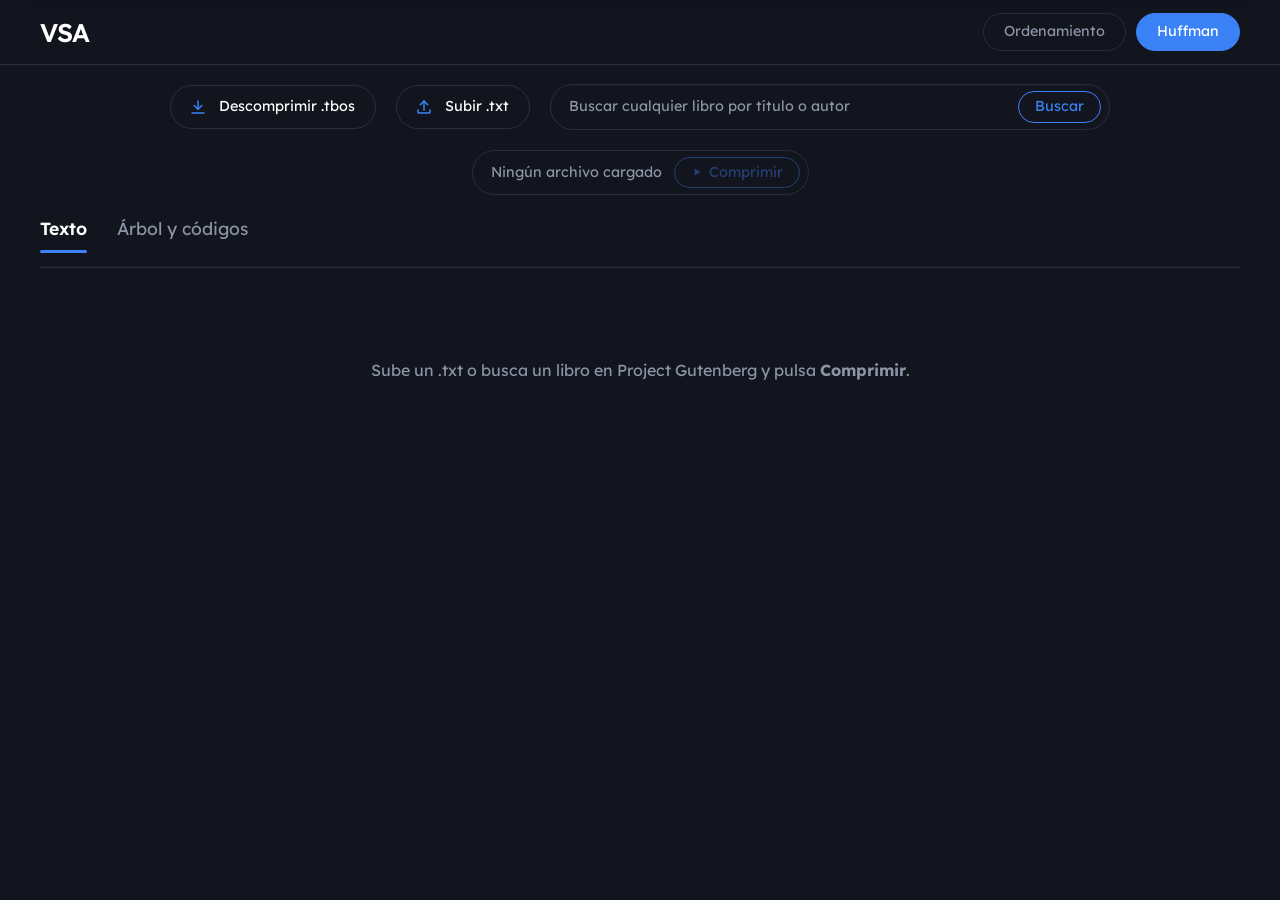
==== commit 3f805234: "zoom de arbol y tbos" ====
--- a/public/huffman.html
+++ b/public/huffman.html
@@ -17,6 +17,10 @@
  
   <!-- Fuente del texto: archivo local o Project Gutenberg -->
   <section id="controls" aria-label="Fuente del texto">
+    <label class="hz-pill hz-upload" for="hz-tbos-file">
+      <svg width="18" height="18" viewBox="0 0 24 24" fill="none" stroke="currentColor" stroke-width="2" stroke-linecap="round" stroke-linejoin="round" aria-hidden="true"><path d="M12 4v11"/><path d="M7 10l5 5 5-5"/><path d="M4 20h16"/></svg>
+      <span>Descomprimir .tbos</span>
+    </label>
     <label class="hz-pill hz-upload" for="hz-file">
       <svg width="18" height="18" viewBox="0 0 24 24" fill="none" stroke="currentColor" stroke-width="2" stroke-linecap="round" stroke-linejoin="round" aria-hidden="true"><path d="M12 16V4"/><path d="M7 9l5-5 5 5"/><path d="M4 16v3a1 1 0 0 0 1 1h14a1 1 0 0 0 1-1v-3"/></svg>
       <span>Subir .txt</span>
@@ -27,10 +31,6 @@
       <input type="search" id="hz-q" placeholder="Buscar cualquier libro por título o autor" aria-label="Buscar en Project Gutenberg por título o autor">
       <button type="submit" class="btn-accent" id="hz-buscar">Buscar</button>
     </form>
-    <label class="hz-pill hz-upload" for="hz-tbos-file">
-      <svg width="18" height="18" viewBox="0 0 24 24" fill="none" stroke="currentColor" stroke-width="2" stroke-linecap="round" stroke-linejoin="round" aria-hidden="true"><path d="M12 4v11"/><path d="M7 10l5 5 5-5"/><path d="M4 20h16"/></svg>
-      <span>Descomprimir .tbos</span>
-    </label>
     <input id="hz-tbos-file" class="sr-only" type="file" accept=".tbos">
  
     <div class="hz-pill hz-current">
